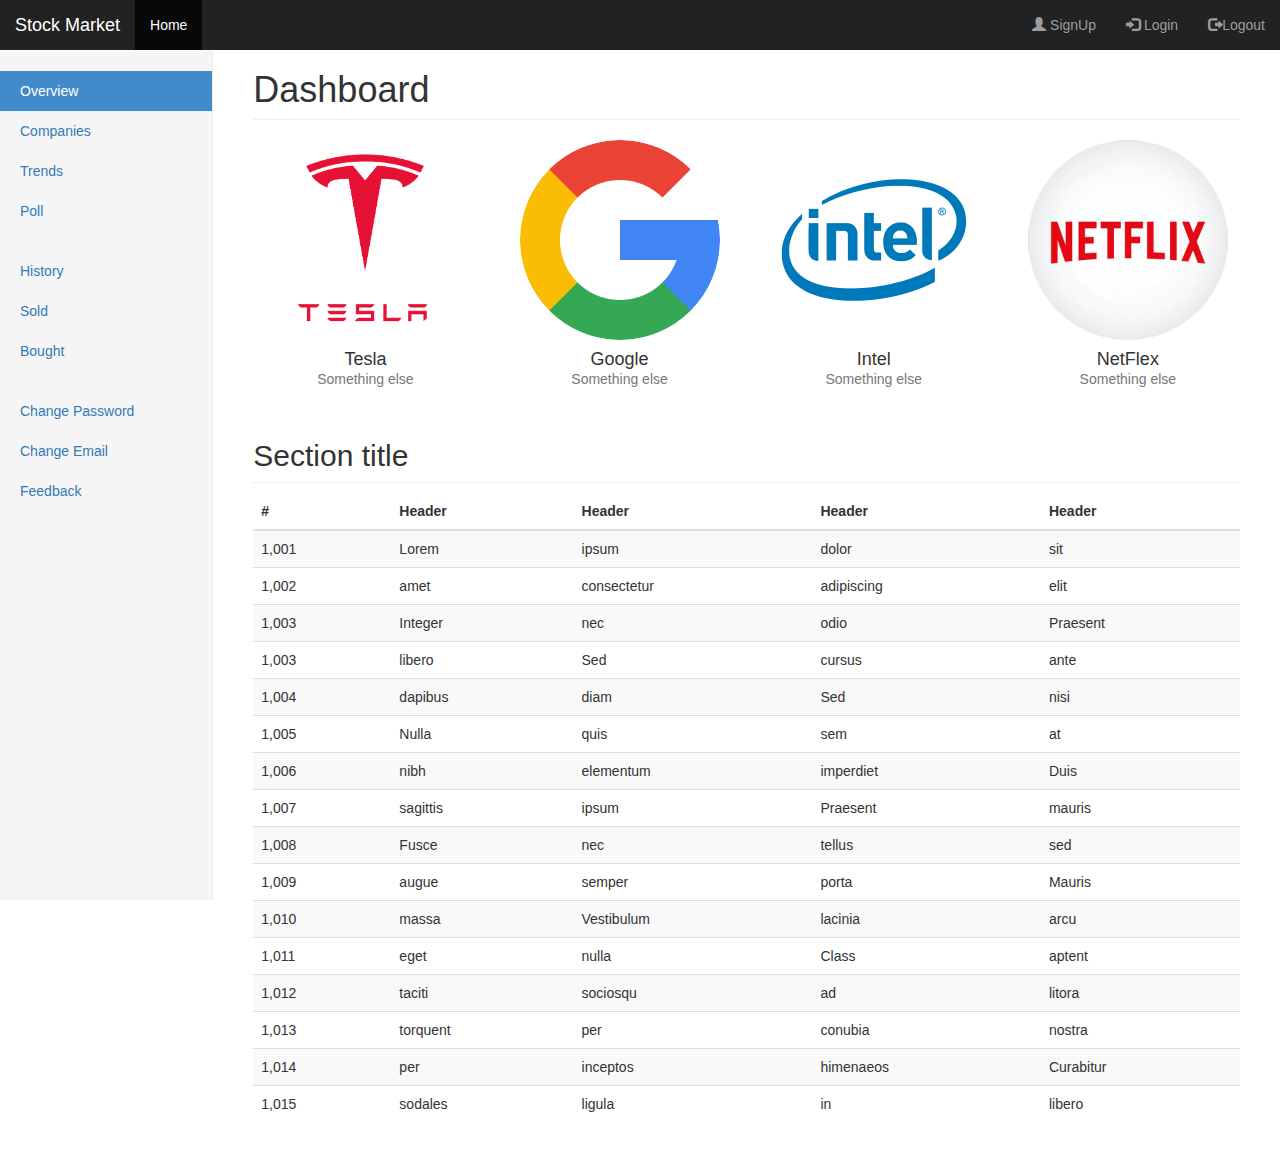
==== market_html/dashboard.html @ 24293a19 "Adding initial files" ====
<!DOCTYPE html>
<html lang="en">
  <head>
    <meta charset="utf-8">
    <meta http-equiv="X-UA-Compatible" content="IE=edge">
    <meta name="viewport" content="width=device-width, initial-scale=1">
    <!-- The above 3 meta tags *must* come first in the head; any other head content must come *after* these tags -->
    <meta name="description" content="">
    <meta name="author" content="">
    <link rel="icon" href="img/favicon.ico">
    <title>Stack Market</title>
    <!-- Bootstrap core CSS -->
    <link href="css/bootstrap.css" rel="stylesheet">

    <!-- IE10 viewport hack for Surface/desktop Windows 8 bug -->
    <link href="css/ie10-viewport-bug-workaround.css" rel="stylesheet">

    <!-- Custom styles for this template -->
    <link href="custom.css" rel="stylesheet">

    <!-- Custom styles for this template -->
    <link href="css/dashboard.css" rel="stylesheet">

    <!-- Just for debugging purposes. Don't actually copy these 2 lines! -->
    <!--[if lt IE 9]><script src="../../assets/js/ie8-responsive-file-warning.js"></script><![endif]-->
    <script src="js/ie-emulation-modes-warning.js"></script>

    <!-- HTML5 shim and Respond.js for IE8 support of HTML5 elements and media queries -->
    <!--[if lt IE 9]>
      <script src="https://oss.maxcdn.com/html5shiv/3.7.3/html5shiv.min.js"></script>
      <script src="https://oss.maxcdn.com/respond/1.4.2/respond.min.js"></script>
    <![endif]-->
  </head>


  <body>



    <nav class="navbar navbar-inverse navbar-fixed-top">
      <div class="container-fluid">
        <div class="navbar-header">
          <a class="navbar-brand" href="index.html">Stock Market</a>
        </div>

        <!-- Right side -->
      	<ul class="nav navbar-nav">
      	  <li class="active"><a href="dashboard.html">Home</a></li>
      	</ul>
        <!-- left side -->
      	<ul class="nav navbar-nav navbar-right">
      	  <li><a href="#" data-toggle="modal" data-target="#signup"><span class="glyphicon glyphicon-user"></span> SignUp</a></li>
      	  <li><a href="#" data-toggle="modal" data-target="#login"><span class="glyphicon glyphicon-log-in"></span> Login</a></li>
          <li><a href="#"><span class="glyphicon glyphicon-log-out"></span>Logout</a></li>
      	</ul>
      </div>
    </nav>

    <!-- Modal -->
    <div id="login" class="modal fade" role="dialog">
      <div class="modal-dialog">

      <!-- Modal content-->
      <div class="modal-content">
        <div class="modal-header">
          <button type="button" class="close" data-dismiss="modal">&times;</button>
          <h4 class="modal-title">Login</h4>
        </div>
          <div class="modal-body">
            <form>
              <div class="form-group">
              <label for="username">Username :</label>
              <input type="text" class="form-control" id="username">
              </div>
              <div class="form-group">
              <label for="pwd">Password:</label>
              <input type="password" class="form-control" id="pwd">
              </div>
              <div class="checkbox">
              <label><input type="checkbox"> Remember me</label>
              </div>
              <button type="submit" class="btn btn-default">Submit</button>
            </form>
          </div>
        <div class="modal-footer">
          <button type="button" class="btn btn-default" data-dismiss="modal">Close</button>
        </div>
      </div>

      </div>
    </div>


		<!-- Modal -->
		<div id="signup" class="modal fade" role="dialog">
		  <div class="modal-dialog">

			<!-- Modal content-->
			<div class="modal-content">
			  <div class="modal-header">
				<button type="button" class="close" data-dismiss="modal">&times;</button>
				<h4 class="modal-title">Sign Up</h4>
			  </div>
			  <div class="modal-body">
				<form method="post" action="<?php echo base_url();?>users/register">
					 <div class="form-group">
					 <label>First Name*</label>
					 <input type="text" class="form-control" name="first_name" placeholder="Enter First Name">
					</div>
					<div class="form-group">
					 <label>Last Name*</label>
					 <input type="text" class="form-control" name="last_name" placeholder="Enter Last Name">
					</div>
					<div class="form-group">
					 <label>Email Id*</label>
					 <input type="email" class="form-control" name="email" placeholder="Enter Email Id">
					</div>
					<div class="form-group">
					 <label>Username*</label>
					 <input type="text" class="form-control" name="username" placeholder="Enter Username">
					</div>
					<div class="form-group">
					 <label>Password*</label>
					 <input type="password" class="form-control" name="password" placeholder="Enter Password">
					</div>
					<div class="form-group">
					 <label>Confirm Password*</label>
					 <input type="password" class="form-control" name="password2" placeholder="Enter Password">
					</div>
					<button name="submit" type="submit" class="btn btn-primary">Submit</button>
				</form>
			  </div>
			  <div class="modal-footer">
				<button type="button" class="btn btn-default" data-dismiss="modal">Close</button>
			  </div>
			</div>

		  </div>
		</div>



    <div class="container-fluid">
      <div class="row">
        <div class="col-sm-3 col-md-2 sidebar">
          <ul class="nav nav-sidebar">
            <li class="active"><a href="#">Overview <span class="sr-only">(current)</span></a></li>
            <li><a href="company.html">Companies</a></li>
            <li><a href="#">Trends</a></li>
            <li><a href="#">Poll</a></li>
          </ul>

          <ul class="nav nav-sidebar">
            <li><a href="">History</a></li>
            <li><a href="">Sold</a></li>
            <li><a href="">Bought</a></li>
          </ul>

          <ul class="nav nav-sidebar">
            <li><a href="">Change Password</a></li>
            <li><a href="">Change Email</a></li>
            <li><a href="">Feedback</a></li>
          </ul>
        </div>

        <div class="col-sm-9 col-sm-offset-3 col-md-10 col-md-offset-2 main">
          <h1 class="page-header">Dashboard</h1>

          <div class="row placeholders">
            <div class="col-xs-6 col-sm-3 placeholder" >
              <img src="img/tesla.png" width="200" height="200" class="img-responsive" alt="Generic placeholder thumbnail" >
              <h4>Tesla</h4>
              <span class="text-muted">Something else</span>
            </div>

            <div class="col-xs-6 col-sm-3 placeholder">
              <img src="img/google.png" width="200" height="200" class="img-responsive" alt="Generic placeholder thumbnail">
              <h4>Google</h4>
              <span class="text-muted">Something else</span>
            </div>
            <div class="col-xs-6 col-sm-3 placeholder">
              <img src="img/intel.png" width="200" height="200" class="img-responsive" alt="Generic placeholder thumbnail">
              <h4>Intel</h4>
              <span class="text-muted">Something else</span>
            </div>
            <div class="col-xs-6 col-sm-3 placeholder">
              <img src="img/netflex.webp" width="200" height="200" class="img-responsive" alt="Generic placeholder thumbnail">
              <h4>NetFlex</h4>
              <span class="text-muted">Something else</span>
            </div>
          </div>

          <h2 class="sub-header">Section title</h2>
          <div class="table-responsive">
            <table class="table table-striped">
              <thead>
                <tr>
                  <th>#</th>
                  <th>Header</th>
                  <th>Header</th>
                  <th>Header</th>
                  <th>Header</th>
                </tr>
              </thead>
              <tbody>
                <tr>
                  <td>1,001</td>
                  <td>Lorem</td>
                  <td>ipsum</td>
                  <td>dolor</td>
                  <td>sit</td>
                </tr>
                <tr>
                  <td>1,002</td>
                  <td>amet</td>
                  <td>consectetur</td>
                  <td>adipiscing</td>
                  <td>elit</td>
                </tr>
                <tr>
                  <td>1,003</td>
                  <td>Integer</td>
                  <td>nec</td>
                  <td>odio</td>
                  <td>Praesent</td>
                </tr>
                <tr>
                  <td>1,003</td>
                  <td>libero</td>
                  <td>Sed</td>
                  <td>cursus</td>
                  <td>ante</td>
                </tr>
                <tr>
                  <td>1,004</td>
                  <td>dapibus</td>
                  <td>diam</td>
                  <td>Sed</td>
                  <td>nisi</td>
                </tr>
                <tr>
                  <td>1,005</td>
                  <td>Nulla</td>
                  <td>quis</td>
                  <td>sem</td>
                  <td>at</td>
                </tr>
                <tr>
                  <td>1,006</td>
                  <td>nibh</td>
                  <td>elementum</td>
                  <td>imperdiet</td>
                  <td>Duis</td>
                </tr>
                <tr>
                  <td>1,007</td>
                  <td>sagittis</td>
                  <td>ipsum</td>
                  <td>Praesent</td>
                  <td>mauris</td>
                </tr>
                <tr>
                  <td>1,008</td>
                  <td>Fusce</td>
                  <td>nec</td>
                  <td>tellus</td>
                  <td>sed</td>
                </tr>
                <tr>
                  <td>1,009</td>
                  <td>augue</td>
                  <td>semper</td>
                  <td>porta</td>
                  <td>Mauris</td>
                </tr>
                <tr>
                  <td>1,010</td>
                  <td>massa</td>
                  <td>Vestibulum</td>
                  <td>lacinia</td>
                  <td>arcu</td>
                </tr>
                <tr>
                  <td>1,011</td>
                  <td>eget</td>
                  <td>nulla</td>
                  <td>Class</td>
                  <td>aptent</td>
                </tr>
                <tr>
                  <td>1,012</td>
                  <td>taciti</td>
                  <td>sociosqu</td>
                  <td>ad</td>
                  <td>litora</td>
                </tr>
                <tr>
                  <td>1,013</td>
                  <td>torquent</td>
                  <td>per</td>
                  <td>conubia</td>
                  <td>nostra</td>
                </tr>
                <tr>
                  <td>1,014</td>
                  <td>per</td>
                  <td>inceptos</td>
                  <td>himenaeos</td>
                  <td>Curabitur</td>
                </tr>
                <tr>
                  <td>1,015</td>
                  <td>sodales</td>
                  <td>ligula</td>
                  <td>in</td>
                  <td>libero</td>
                </tr>
              </tbody>
            </table>
          </div>
        </div>
      </div>
    </div>

    <!-- Bootstrap core JavaScript
    ================================================== -->
    <!-- Placed at the end of the document so the pages load faster -->
    <script src="https://ajax.googleapis.com/ajax/libs/jquery/1.12.4/jquery.min.js"></script>
    <script>window.jQuery || document.write('<script src="../../assets/js/vendor/jquery.min.js"><\/script>')</script>
    <script src="js/bootstrap.js"></script>
    <!-- Just to make our placeholder images work. Don't actually copy the next line! -->
    <script src="js/vendor/holder.min.js"></script>
    <!-- IE10 viewport hack for Surface/desktop Windows 8 bug -->
    <script src="js/ie10-viewport-bug-workaround.js"></script>
  </body>
</html>
---- market_html/css/ie10-viewport-bug-workaround.css ----
/*!
 * IE10 viewport hack for Surface/desktop Windows 8 bug
 * Copyright 2014-2015 Twitter, Inc.
 * Licensed under MIT (https://github.com/twbs/bootstrap/blob/master/LICENSE)
 */

/*
 * See the Getting Started docs for more information:
 * http://getbootstrap.com/getting-started/#support-ie10-width
 */
@-ms-viewport     { width: device-width; }
@-o-viewport      { width: device-width; }
@viewport         { width: device-width; }
---- market_html/css/dashboard.css ----
/*
 * Base structure
 */

/* Move down content because we have a fixed navbar that is 50px tall */
body {
  padding-top: 50px;
}


/*
 * Global add-ons
 */

.sub-header {
  padding-bottom: 10px;
  border-bottom: 1px solid #eee;
}

/*
 * Top navigation
 * Hide default border to remove 1px line.
 */
.navbar-fixed-top {
  border: 0;
}

/*
 * Sidebar
 */

/* Hide for mobile, show later */
.sidebar {
  display: none;
}
@media (min-width: 768px) {
  .sidebar {
    position: fixed;
    top: 51px;
    bottom: 0;
    left: 0;
    z-index: 1000;
    display: block;
    padding: 20px;
    overflow-x: hidden;
    overflow-y: auto; /* Scrollable contents if viewport is shorter than content. */
    background-color: #f5f5f5;
    border-right: 1px solid #eee;
  }
}

/* Sidebar navigation */
.nav-sidebar {
  margin-right: -21px; /* 20px padding + 1px border */
  margin-bottom: 20px;
  margin-left: -20px;
}
.nav-sidebar > li > a {
  padding-right: 20px;
  padding-left: 20px;
}
.nav-sidebar > .active > a,
.nav-sidebar > .active > a:hover,
.nav-sidebar > .active > a:focus {
  color: #fff;
  background-color: #428bca;
}


/*
 * Main content
 */

.main {
  padding: 20px;
}
@media (min-width: 768px) {
  .main {
    padding-right: 40px;
    padding-left: 40px;
  }
}
.main .page-header {
  margin-top: 0;
}


/*
 * Placeholder dashboard ideas
 */

.placeholders {
  margin-bottom: 30px;
  text-align: center;
}
.placeholders h4 {
  margin-bottom: 0;
}
.placeholder {
  margin-bottom: 20px;
}
.placeholder img {
  display: inline-block;
  border-radius: 50%;
}
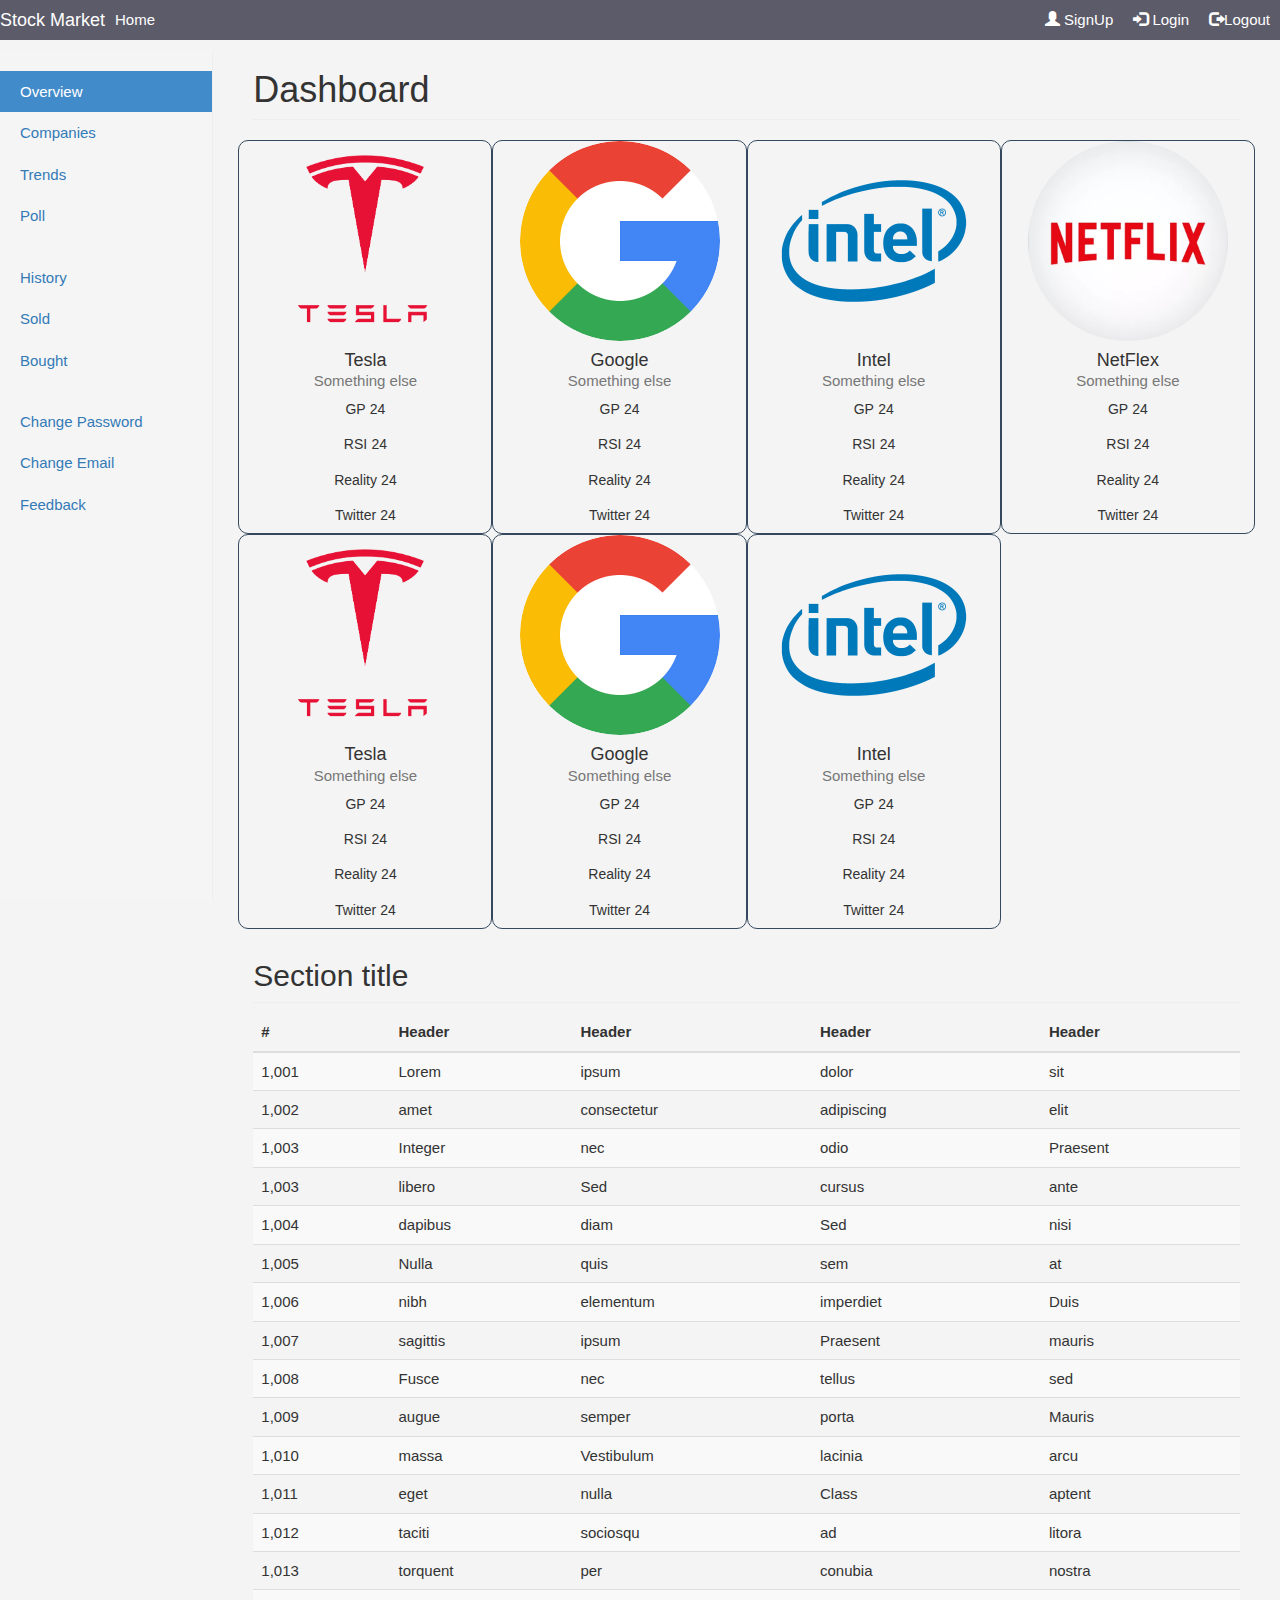
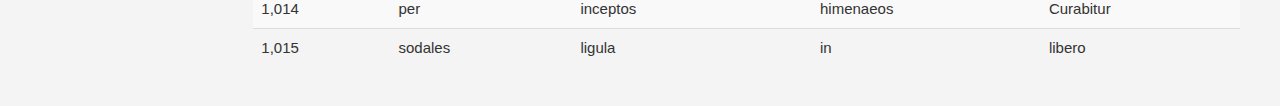
==== commit af06fc52: "adding description to companies on dash board" ====
--- a/market_html/dashboard.html
+++ b/market_html/dashboard.html
@@ -16,7 +16,7 @@
     <link href="css/ie10-viewport-bug-workaround.css" rel="stylesheet">
 
     <!-- Custom styles for this template -->
-    <link href="custom.css" rel="stylesheet">
+    <link href="css/custom.css" rel="stylesheet">
 
     <!-- Custom styles for this template -->
     <link href="css/dashboard.css" rel="stylesheet">
@@ -167,27 +167,155 @@
           <h1 class="page-header">Dashboard</h1>
 
           <div class="row placeholders">
-            <div class="col-xs-6 col-sm-3 placeholder" >
-              <img src="img/tesla.png" width="200" height="200" class="img-responsive" alt="Generic placeholder thumbnail" >
+            <div class="col-xs-6 col-sm-3 placeholder" id="imgdesc">
+                <img src="img/tesla.png" width="200" height="200" class="img-responsive" alt="Generic placeholder thumbnail">
+
+                    <h4>Tesla</h4>
+                    <span class="text-muted">Something else</span>
+                    <div>
+                      <h5 class="imgdesc">GP</h5>
+                      <h5 class="imgdesc" >24</h5>
+                    </div>
+                    <div>
+                      <h5 class="imgdesc" >RSI</h5>
+                      <h5 class="imgdesc" >24</h5>
+                    </div>
+                    <div>
+                      <h5 class="imgdesc" >Reality</h5>
+                      <h5 class="imgdesc" >24</h5>
+                    </div>
+                    <div>
+                      <h5 class="imgdesc" >Twitter</h5>
+                      <h5 class="imgdesc" >24</h5>
+                    </div>
+
+              </div>
+            <div class="col-xs-6 col-sm-3 placeholder" id="imgdesc">
+                <img src="img/google.png" width="200" height="200" class="img-responsive" alt="Generic placeholder thumbnail">
+                <h4>Google</h4>
+                <span class="text-muted">Something else</span>
+                <div>
+                  <h5 class="imgdesc">GP</h5>
+                  <h5 class="imgdesc" >24</h5>
+                </div>
+                <div>
+                  <h5 class="imgdesc" >RSI</h5>
+                  <h5 class="imgdesc" >24</h5>
+                </div>
+                <div>
+                  <h5 class="imgdesc" >Reality</h5>
+                  <h5 class="imgdesc" >24</h5>
+                </div>
+                <div>
+                  <h5 class="imgdesc" >Twitter</h5>
+                  <h5 class="imgdesc" >24</h5>
+                </div>
+              </div>
+            <div class="col-xs-6 col-sm-3 placeholder" id="imgdesc">
+                <img src="img/intel.png" width="200" height="200" class="img-responsive" alt="Generic placeholder thumbnail">
+                <h4>Intel</h4>
+                <span class="text-muted">Something else</span>
+                <div>
+                  <h5 class="imgdesc">GP</h5>
+                  <h5 class="imgdesc" >24</h5>
+                </div>
+                <div>
+                  <h5 class="imgdesc" >RSI</h5>
+                  <h5 class="imgdesc" >24</h5>
+                </div>
+                <div>
+                  <h5 class="imgdesc" >Reality</h5>
+                  <h5 class="imgdesc" >24</h5>
+                </div>
+                <div>
+                  <h5 class="imgdesc" >Twitter</h5>
+                  <h5 class="imgdesc" >24</h5>
+                </div>
+              </div>
+            <div class="col-xs-6 col-sm-3 placeholder" id="imgdesc">
+                <img src="img/netflex.webp" width="200" height="200" class="img-responsive" alt="Generic placeholder thumbnail">
+                <h4>NetFlex</h4>
+                <span class="text-muted">Something else</span>
+                <div>
+                  <h5 class="imgdesc">GP</h5>
+                  <h5 class="imgdesc" >24</h5>
+                </div>
+                <div>
+                  <h5 class="imgdesc" >RSI</h5>
+                  <h5 class="imgdesc" >24</h5>
+                </div>
+                <div>
+                  <h5 class="imgdesc" >Reality</h5>
+                  <h5 class="imgdesc" >24</h5>
+                </div>
+                <div>
+                  <h5 class="imgdesc" >Twitter</h5>
+                  <h5 class="imgdesc" >24</h5>
+                </div>
+              </div>
+            <div class="col-xs-6 col-sm-3 placeholder" id="imgdesc">
+              <img src="img/tesla.png" width="200" height="200" class="img-responsive" alt="Generic placeholder thumbnail">
               <h4>Tesla</h4>
               <span class="text-muted">Something else</span>
-            </div>
-
-            <div class="col-xs-6 col-sm-3 placeholder">
+              <div>
+                <h5 class="imgdesc">GP</h5>
+                <h5 class="imgdesc" >24</h5>
+              </div>
+              <div>
+                <h5 class="imgdesc" >RSI</h5>
+                <h5 class="imgdesc" >24</h5>
+              </div>
+              <div>
+                <h5 class="imgdesc" >Reality</h5>
+                <h5 class="imgdesc" >24</h5>
+              </div>
+              <div>
+                <h5 class="imgdesc" >Twitter</h5>
+                <h5 class="imgdesc" >24</h5>
+              </div>
+            </div>
+            <div class="col-xs-6 col-sm-3 placeholder" id="imgdesc">
               <img src="img/google.png" width="200" height="200" class="img-responsive" alt="Generic placeholder thumbnail">
               <h4>Google</h4>
               <span class="text-muted">Something else</span>
-            </div>
-            <div class="col-xs-6 col-sm-3 placeholder">
-              <img src="img/intel.png" width="200" height="200" class="img-responsive" alt="Generic placeholder thumbnail">
-              <h4>Intel</h4>
-              <span class="text-muted">Something else</span>
-            </div>
-            <div class="col-xs-6 col-sm-3 placeholder">
-              <img src="img/netflex.webp" width="200" height="200" class="img-responsive" alt="Generic placeholder thumbnail">
-              <h4>NetFlex</h4>
-              <span class="text-muted">Something else</span>
-            </div>
+              <div>
+                <h5 class="imgdesc">GP</h5>
+                <h5 class="imgdesc" >24</h5>
+              </div>
+              <div>
+                <h5 class="imgdesc" >RSI</h5>
+                <h5 class="imgdesc" >24</h5>
+              </div>
+              <div>
+                <h5 class="imgdesc" >Reality</h5>
+                <h5 class="imgdesc" >24</h5>
+              </div>
+              <div>
+                <h5 class="imgdesc" >Twitter</h5>
+                <h5 class="imgdesc" >24</h5>
+              </div>
+            </div>
+            <div class="col-xs-6 col-sm-3 placeholder" id="imgdesc">
+            <img src="img/intel.png" width="200" height="200" class="img-responsive" alt="Generic placeholder thumbnail">
+            <h4>Intel</h4>
+            <span class="text-muted">Something else</span>
+            <div>
+              <h5 class="imgdesc">GP</h5>
+              <h5 class="imgdesc" >24</h5>
+            </div>
+            <div>
+              <h5 class="imgdesc" >RSI</h5>
+              <h5 class="imgdesc" >24</h5>
+            </div>
+            <div>
+              <h5 class="imgdesc" >Reality</h5>
+              <h5 class="imgdesc" >24</h5>
+            </div>
+            <div>
+              <h5 class="imgdesc" >Twitter</h5>
+              <h5 class="imgdesc" >24</h5>
+            </div>
+          </div>
           </div>
 
           <h2 class="sub-header">Section title</h2>
--- a/market_html/css/custom.css
+++ b/market_html/css/custom.css
@@ -0,0 +1,153 @@
+body {
+  padding-top: 60px;
+  background: #f4f4f4;
+  font-size: 15px;
+}
+
+a{
+	color:$5c5b69;
+}
+
+ul{
+	padding:0;
+	margin:0;
+	list-style:none;
+}
+/*
+ * Horizontal line
+ */
+hr{
+	margin:10px 0 15px 0;
+}
+
+h3{
+	margin-bottom:5px;
+}
+
+/*
+*	NavBar Customization
+*/
+
+.navbar{
+	height:40px !important;
+	background:#5c5b69;
+	border:0;
+	margin-bottom:30px;
+}
+
+.navbar-inverse .navbar-nav > li > a, .navbar-inverse .navbar-brand{
+	color: #fff !important;
+}
+
+.navbar a:hover, .navbar li.active a{
+	background:none !important;
+}
+
+.navbar-brand{
+	padding:10px 0 0 00;
+	color:#fff;
+}
+
+.navbar-nav > li > a{
+	padding:10px 10px 0 10px;
+}
+
+.block{
+	background:#fff;
+	border-radius:5px;
+	padding: 15px 20px;
+	margin-bottom:20px;
+}
+
+/*
+ * Scroll bar to menu
+ */
+.main-col{
+	overflow: auto;
+}
+
+.main-col h1{
+	font-size:22px;
+	margin:5px 0 0 0;
+	padding:0;
+}
+
+.main-col h4{
+	font-size:16px;
+	margin:5px 0 0 0;
+	padding:0;
+	color:#aaa;
+}
+
+.sidebar .block h3{
+	margin: 0 0 10px 0;
+	padding-bottom:10px;
+	border-bottom:#eee solid 1px;
+}
+
+.topic{
+	border-bottom:#eee solid 1px;
+	margin-bottom:10px;
+	padding:10px;
+}
+
+
+.topic-content{
+	width:100%;
+}
+
+img.avatar{
+	width:100%;
+}
+
+a.list-group-item.active, a.list-group-item.active:hover, a.list-group-item.active:focus{
+	background:#5c5b69;
+	border-radius:0;
+}
+
+.list-group-item{
+
+	border:0;
+}
+
+#main-topic{
+	background:#f4f4f4;
+	padding:10px;
+}
+
+.user-info{
+	border:#ddd solid 1px;
+	padding:5px;
+	overflow:hidden;
+	font-size:13px;
+}
+
+
+.user-info img{
+	display:block;
+	margin-bottom:5px;
+}
+
+.user-info ul{
+	list-style:none;
+	margin:10px 0 0 5px;
+}
+
+.user-info li{
+	line-height:1.6em;
+}
+
+.btn-primary{
+	background:#5c5b69;
+}
+.imgdesc{
+  display : inline-block;
+}
+
+#imgdesc{
+  border-style: solid;
+  border-color:#34495E;
+  border-radius: 10px;
+  border-width: 1px;
+  margin: .0001%;
+  }
--- a/market_html/css/dashboard.css
+++ b/market_html/css/dashboard.css
@@ -92,10 +92,12 @@
 .placeholders {
   margin-bottom: 30px;
   text-align: center;
+
 }
 .placeholders h4 {
   margin-bottom: 0;
 }
+
 .placeholder {
   margin-bottom: 20px;
 }
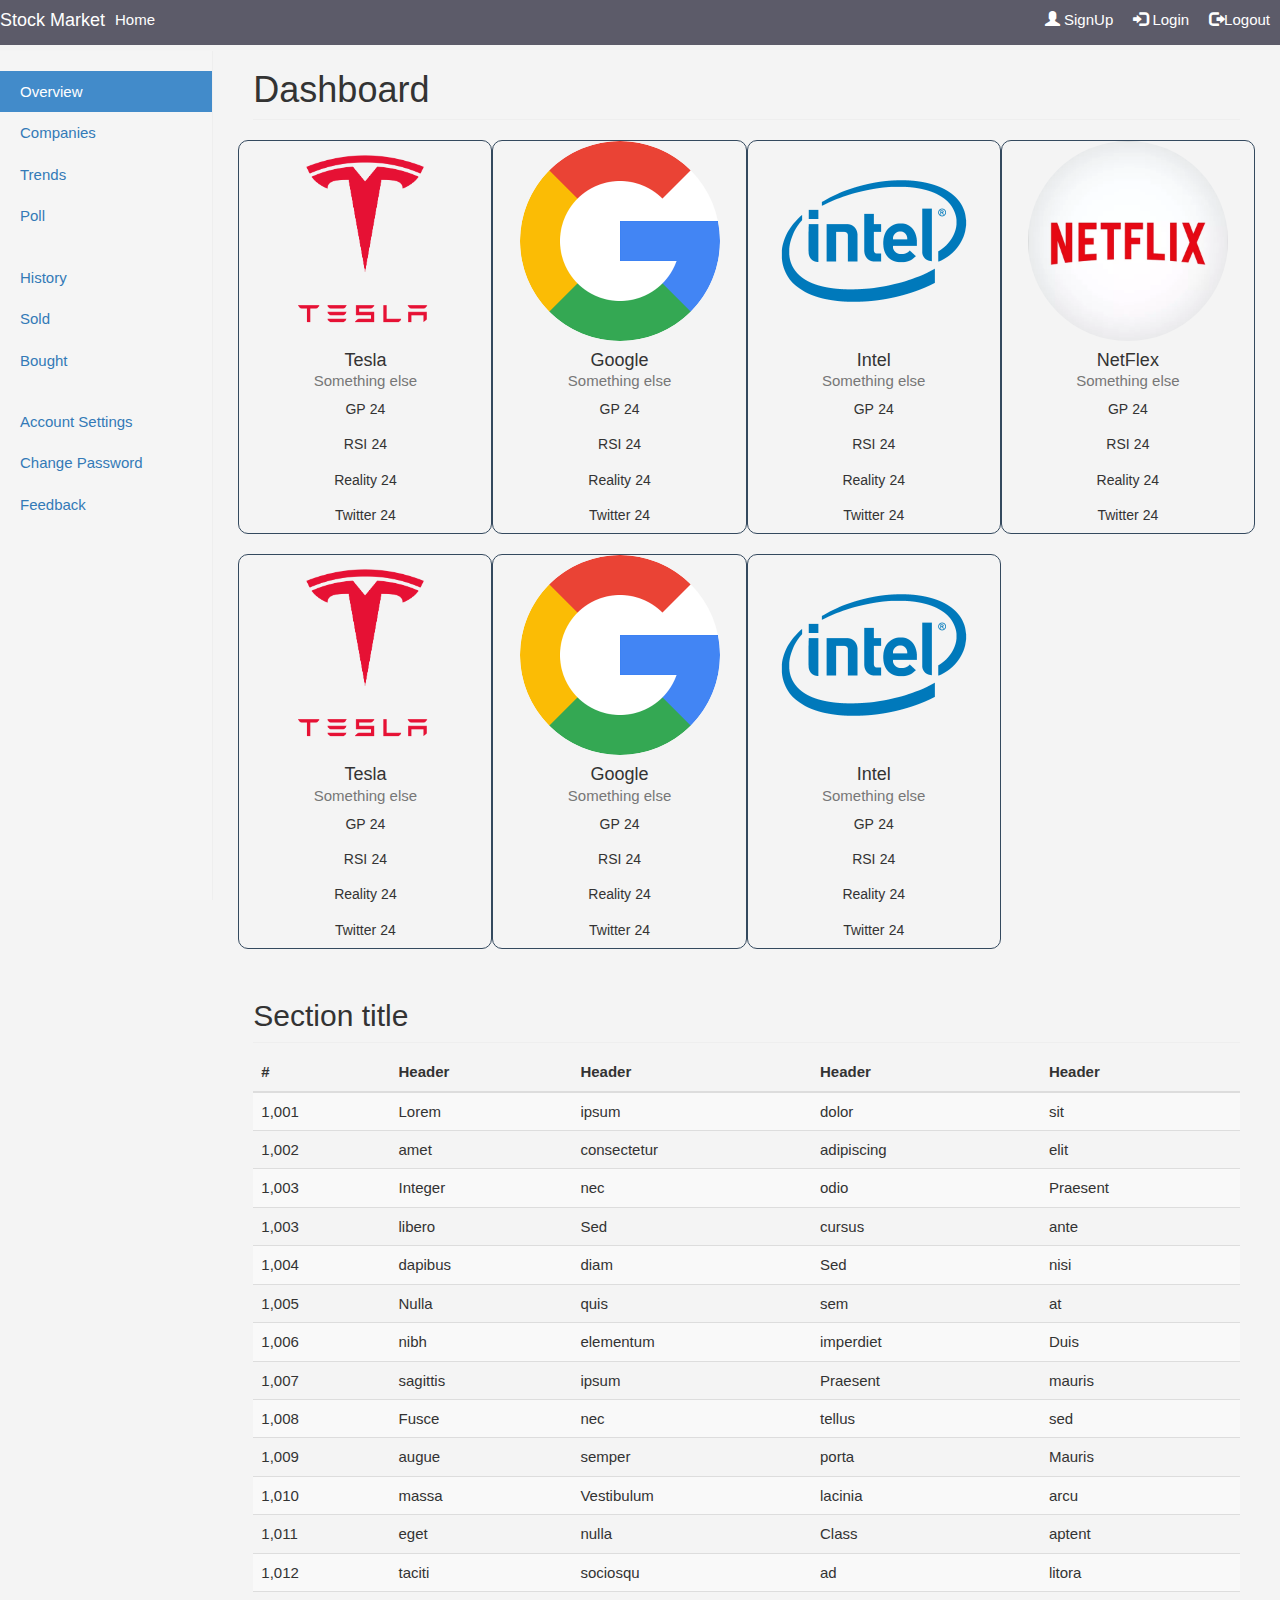
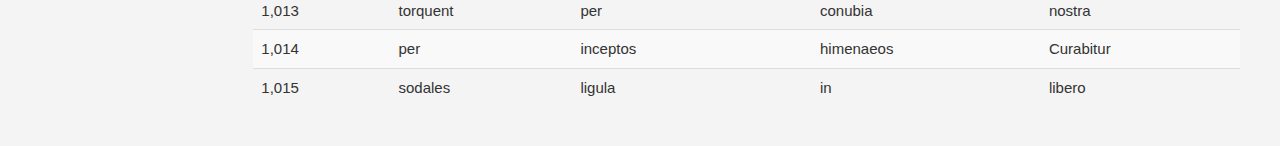
==== commit b0b09a6c: "adding extra forms" ====
--- a/market_html/dashboard.html
+++ b/market_html/dashboard.html
@@ -157,9 +157,9 @@
           </ul>
 
           <ul class="nav nav-sidebar">
-            <li><a href="">Change Password</a></li>
-            <li><a href="">Change Email</a></li>
-            <li><a href="">Feedback</a></li>
+            <li><a href="settings.html">Account Settings</a></li>
+            <li><a href="changepassword.html">Change Password</a></li>
+            <li><a href="feedback.html">Feedback</a></li>
           </ul>
         </div>
 
--- a/market_html/css/custom.css
+++ b/market_html/css/custom.css
@@ -29,7 +29,7 @@
 */
 
 .navbar{
-	height:40px !important;
+	height:45px !important;
 	background:#5c5b69;
 	border:0;
 	margin-bottom:30px;
@@ -149,5 +149,5 @@
   border-color:#34495E;
   border-radius: 10px;
   border-width: 1px;
-  margin: .0001%;
+  margin-bottom: 20px;
   }
